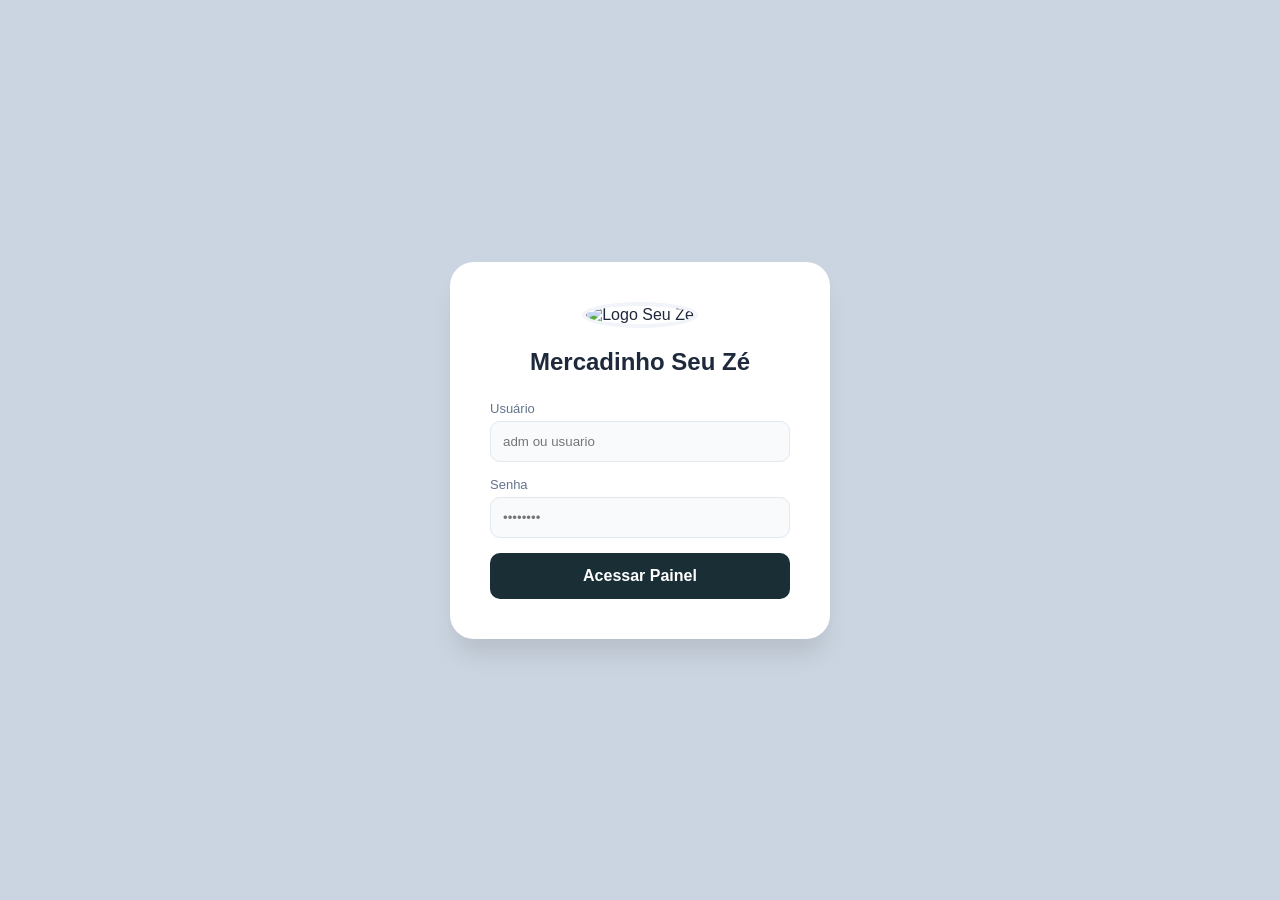
==== index.html @ 3c254aed "Add files via upload" ====
<!DOCTYPE html>
<html lang="pt-BR">
<head>
    <meta charset="UTF-8">
    <meta name="viewport" content="width=device-width, initial-scale=1.0">
    <title>Sistema Mercadinho Seu Zé - Oficial</title>
    <link rel="stylesheet" href="https://cdnjs.cloudflare.com/ajax/libs/font-awesome/6.5.1/css/all.min.css">
    <style>
        :root {
            --bg-body: #f1f5f9;
            --sidebar-color: #ffffff;
            --primary-text: #1e293b;
            --secondary-text: #64748b;
            --accent-blue: #2563eb;
            --border-light: #e2e8f0;
            --danger: #ef4444;
            --success: #10b981;
        }

        * { margin: 0; padding: 0; box-sizing: border-box; font-family: 'Segoe UI', sans-serif; }
        body { background: var(--bg-body); color: var(--primary-text); }

        /* --- TELA DE LOGIN --- */
        .login-screen {
            width: 100%; height: 100vh; background: #cbd5e1;
            display: flex; justify-content: center; align-items: center;
            position: fixed; z-index: 1000;
        }
        .login-box {
            width: 380px; background: white; padding: 40px; border-radius: 24px;
            box-shadow: 0 20px 25px -5px rgba(0, 0, 0, 0.1); text-align: center;
        }
        .login-logo { width: 120px; height: 120px; border-radius: 50%; margin-bottom: 20px; object-fit: cover; border: 4px solid var(--bg-body); }
        .login-box h1 { margin-bottom: 25px; font-size: 24px; color: var(--primary-text); }
        .input-group { text-align: left; margin-bottom: 15px; }
        .input-group label { display: block; font-size: 13px; color: var(--secondary-text); margin-bottom: 5px; }
        .input-group input { width: 100%; padding: 12px; border: 1px solid var(--border-light); border-radius: 10px; outline: none; background: #f8fafc; }
        .login-btn { width: 100%; padding: 14px; background: #1a2e35; color: white; border: none; border-radius: 10px; cursor: pointer; font-weight: bold; font-size: 16px; transition: 0.3s; }
        .login-btn:hover { background: #000; }

        /* --- ESTRUTURA PRINCIPAL --- */
        .system { display: none; }
        .sidebar {
            width: 280px; height: 100vh; background: var(--sidebar-color);
            border-right: 1px solid var(--border-light); position: fixed; padding: 20px;
        }
        .brand { display: flex; flex-direction: column; align-items: center; padding-bottom: 30px; border-bottom: 1px solid var(--border-light); margin-bottom: 20px; }
        .brand img { width: 80px; height: 80px; border-radius: 50%; margin-bottom: 10px; }
        .brand h2 { font-size: 18px; color: var(--primary-text); }

        .menu a {
            display: flex; align-items: center; gap: 12px; color: var(--secondary-text);
            text-decoration: none; padding: 14px; border-radius: 12px; margin-bottom: 5px; cursor: pointer; transition: 0.2s;
        }
        .menu a i { width: 20px; font-size: 18px; }
        .menu a:hover, .menu a.active { background: #f1f5f9; color: var(--accent-blue); font-weight: 600; }

        .main-container { margin-left: 280px; padding: 40px; }
        
        .header { display: flex; justify-content: space-between; align-items: center; margin-bottom: 35px; }
        .user-pill { background: white; padding: 10px 20px; border-radius: 50px; border: 1px solid var(--border-light); font-size: 14px; display: flex; align-items: center; gap: 10px; }

        /* --- SEÇÕES --- */
        .section { display: none; animation: fadeIn 0.3s ease; }
        .section.active { display: block; }
        @keyframes fadeIn { from { opacity: 0; transform: translateY(10px); } to { opacity: 1; transform: translateY(0); } }

        .box { background: white; padding: 30px; border-radius: 20px; border: 1px solid var(--border-light); margin-bottom: 25px; box-shadow: 0 2px 4px rgba(0,0,0,0.02); }
        .box h3 { margin-bottom: 20px; font-size: 20px; display: flex; align-items: center; gap: 10px; }

        /* TABELAS */
        table { width: 100%; border-collapse: collapse; margin-top: 10px; }
        table th { text-align: left; padding: 15px; background: #f8fafc; color: var(--secondary-text); font-size: 13px; font-weight: 600; border-bottom: 2px solid var(--bg-body); }
        table td { padding: 15px; border-bottom: 1px solid #f1f5f9; font-size: 14px; }
        
        .form-grid { display: grid; grid-template-columns: repeat(auto-fit, minmax(180px, 1fr)); gap: 15px; margin-bottom: 20px; }
        .form-group label { display: block; font-size: 12px; margin-bottom: 5px; color: var(--secondary-text); }
        .form-grid input { width: 100%; padding: 12px; border: 1px solid var(--border-light); border-radius: 8px; outline: none; }
        
        .btn { padding: 12px 25px; border: none; border-radius: 10px; cursor: pointer; font-weight: 600; transition: 0.2s; }
        .btn-blue { background: var(--accent-blue); color: white; }
        .btn-blue:hover { background: #1d4ed8; }

        .badge { padding: 4px 10px; border-radius: 6px; font-size: 11px; font-weight: bold; }
        .badge-red { background: #fee2e2; color: var(--danger); }
        .badge-green { background: #dcfce7; color: var(--success); }

        /* ACESSO ADM */
        .adm-only { display: none !important; }
        body.mode-adm .adm-only { display: flex !important; }
        body.mode-adm .adm-only.section.active { display: block !important; }
    </style>
</head>
<body id="appBody">

    <div class="login-screen" id="loginArea">
        <div class="login-box">
            <img src="logo.jpg" alt="Logo Seu Zé" class="login-logo">
            <h1>Mercadinho Seu Zé</h1>
            <div class="input-group">
                <label>Usuário</label>
                <input type="text" id="user" placeholder="adm ou usuario">
            </div>
            <div class="input-group">
                <label>Senha</label>
                <input type="password" id="pass" placeholder="••••••••">
            </div>
            <button class="login-btn" onclick="logar()">Acessar Painel</button>
        </div>
    </div>

    <div class="system" id="sysArea">
        <div class="sidebar">
            <div class="brand">
                <img src="logo.jpg" alt="Logo">
                <h2>Mercadinho do Zé</h2>
            </div>
            <div class="menu">
                <a onclick="irPara('sec-dash', this)" class="active"><i class="fa-solid fa-house-chimney"></i> <span>Dashboard</span></a>
                <a onclick="irPara('sec-estoque', this)"><i class="fa-solid fa-boxes-stacked"></i> <span>Estoque</span></a>
                <a onclick="irPara('sec-dividas', this)" class="adm-only"><i class="fa-solid fa-hand-holding-dollar"></i> <span>Dívidas</span></a>
                <a onclick="irPara('sec-lucros', this)" class="adm-only"><i class="fa-solid fa-chart-line"></i> <span>Lucros</span></a>
                <a onclick="irPara('sec-logs', this)" class="adm-only"><i class="fa-solid fa-clock-rotate-left"></i> <span>Histórico</span></a>
            </div>
        </div>

        <div class="main-container">
            <div class="header">
                <h1 id="screenTitle">Dashboard</h1>
                <div class="user-pill">
                    <i class="fa-solid fa-circle-user"></i>
                    <span id="userName">Usuário</span>
                    <button onclick="location.reload()" style="border:none; background:none; color:var(--danger); cursor:pointer; font-weight:bold; margin-left:10px">Sair</button>
                </div>
            </div>

            <div id="sec-dash" class="section active">
                <div class="box">
                    <h3><i class="fa-solid fa-hand-wave" style="color: #f59e0b;"></i> Olá, <span id="welcomeName">Zé</span>!</h3>
                    <p>Gestão mercadinho.</p>
                </div>
            </div>

            <div id="sec-estoque" class="section">
                <div class="box">
                    <h3><i class="fa-solid fa-plus-circle"></i> Novo Item</h3>
                    <div class="form-grid">
                        <div class="form-group"><label>Nome do Produto</label><input type="text" id="p-nome"></div>
                        <div class="form-group"><label>Qtd em Estoque</label><input type="number" id="p-qtd"></div>
                        <div class="form-group"><label>Custo (R$)</label><input type="number" id="p-custo"></div>
                        <div class="form-group"><label>Venda (R$)</label><input type="number" id="p-venda"></div>
                        <div class="form-group"><label>Vencimento</label><input type="date" id="p-val"></div>
                    </div>
                    <button class="btn btn-blue" onclick="salvarProduto()">Cadastrar no Estoque</button>
                </div>
                <div class="box">
                    <h3><i class="fa-solid fa-list-check"></i> Itens Cadastrados</h3>
                    <table id="tbl-estoque">
                        <thead><tr><th>Produto</th><th>Qtd</th><th>Preço Venda</th><th>Validade</th><th>Status</th><th>Ação</th></tr></thead>
                        <tbody></tbody>
                    </table>
                </div>
            </div>

            <div id="sec-dividas" class="section adm-only">
                <div class="box">
                    <h3><i class="fa-solid fa-user-tag"></i> Registrar "Fiado"</h3>
                    <div class="form-grid">
                        <input type="text" id="d-nome" placeholder="Nome do Cliente">
                        <input type="number" id="d-valor" placeholder="Valor total devido">
                    </div>
                    <button class="btn btn-blue" onclick="salvarDivida()">Salvar no Caderninho</button>
                </div>
                <div class="box">
                    <h3>Clientes Devedores</h3>
                    <table id="tbl-dividas">
                        <thead><tr><th>Cliente</th><th>Dívida</th><th>Ação</th></tr></thead>
                        <tbody></tbody>
                    </table>
                </div>
            </div>

            <div id="sec-lucros" class="section adm-only">
                <div class="box">
                    <h3><i class="fa-solid fa-sack-dollar" style="color: #059669;"></i> Previsão de Ganhos</h3>
                    <table id="tbl-lucros">
                        <thead><tr><th>Produto</th><th>Investimento Total</th><th>Lucro Líquido</th></tr></thead>
                        <tbody></tbody>
                    </table>
                </div>
            </div>

            <div id="sec-logs" class="section adm-only">
                <div class="box">
                    <h3><i class="fa-solid fa-eye"></i> Monitoramento de Ações</h3>
                    <table id="tbl-logs">
                        <thead><tr><th>Data/Hora</th><th>Quem fez</th><th>O que fez</th></tr></thead>
                        <tbody></tbody>
                    </table>
                </div>
            </div>
        </div>
    </div>

    <script>
        let db_estoque = JSON.parse(localStorage.getItem('m_estoque')) || [];
        let db_dividas = JSON.parse(localStorage.getItem('m_dividas')) || [];
        let db_logs = JSON.parse(localStorage.getItem('m_logs')) || [];
        let usuarioLogado = "";

        function logar() {
            const u = document.getElementById('user').value;
            const s = document.getElementById('pass').value;

            if (u === 'adm' && s === 'corinthians') {
                usuarioLogado = "Administrador";
                document.getElementById('appBody').classList.add('mode-adm');
                entrar();
            } else if (u === 'usuario' && s === '01091910') {
                usuarioLogado = "Funcionário";
                entrar();
            } else {
                alert('Usuário ou senha incorretos!');
            }
        }

        function entrar() {
            document.getElementById('loginArea').style.display = 'none';
            document.getElementById('sysArea').style.display = 'block';
            document.getElementById('userName').innerText = usuarioLogado;
            document.getElementById('welcomeName').innerText = usuarioLogado.split(' ')[0];
            atualizarTabelas();
        }

        function irPara(idSec, link) {
            document.querySelectorAll('.section').forEach(s => s.classList.remove('active'));
            document.getElementById(idSec).classList.add('active');
            document.querySelectorAll('.menu a').forEach(a => a.classList.remove('active'));
            link.classList.add('active');
            document.getElementById('screenTitle').innerText = link.innerText;
        }

        function addLog(txt) {
            db_logs.unshift({ data: new Date().toLocaleString(), user: usuarioLogado, acao: txt });
            localStorage.setItem('m_logs', JSON.stringify(db_logs));
        }

        function salvarProduto() {
            const n = document.getElementById('p-nome').value;
            const q = document.getElementById('p-qtd').value;
            const c = document.getElementById('p-custo').value;
            const v = document.getElementById('p-venda').value;
            const d = document.getElementById('p-val').value;

            if(!n || !q) return alert('Campos obrigatórios vazios!');

            db_estoque.push({ id: Date.now(), nome: n, qtd: q, custo: c, venda: v, val: d });
            localStorage.setItem('m_estoque', JSON.stringify(db_estoque));
            addLog(`Cadastrou: ${n}`);
            atualizarTabelas();
            alert('Sucesso!');
        }

        function salvarDivida() {
            const n = document.getElementById('d-nome').value;
            const v = document.getElementById('d-valor').value;
            db_dividas.push({ id: Date.now(), nome: n, valor: v });
            localStorage.setItem('m_dividas', JSON.stringify(db_dividas));
            addLog(`Dívida nova: ${n} (R$ ${v})`);
            atualizarTabelas();
        }

        function atualizarTabelas() {
            const hoje = new Date();

            // Estoque
            document.querySelector('#tbl-estoque tbody').innerHTML = db_estoque.map(p => {
                const val = new Date(p.val);
                const vencido = val < hoje;
                return `
                    <tr>
                        <td><b>${p.nome}</b></td>
                        <td>${p.qtd} un</td>
                        <td>R$ ${p.venda}</td>
                        <td>${p.val || '--'}</td>
                        <td><span class="badge ${vencido ? 'badge-red' : 'badge-green'}">${vencido ? 'Vencido' : 'Ok'}</span></td>
                        <td><i class="fa-solid fa-trash" style="color:red; cursor:pointer" onclick="apagarProduto(${p.id})"></i></td>
                    </tr>
                `;
            }).join('');

            // Dívidas
            document.querySelector('#tbl-dividas tbody').innerHTML = db_dividas.map(d => `
                <tr><td>${d.nome}</td><td style="color:red; font-weight:bold">R$ ${d.valor}</td>
                <td><button class="btn" style="background:#10b981; color:white; padding:5px 10px" onclick="pagar(${d.id})">Quitar</button></td></tr>
            `).join('');

            // Lucros
            document.querySelector('#tbl-lucros tbody').innerHTML = db_estoque.map(p => `
                <tr><td>${p.nome}</td><td>R$ ${p.custo * p.qtd}</td><td style="color:#059669; font-weight:bold">R$ ${(p.venda - p.custo) * p.qtd}</td></tr>
            `).join('');

            // Logs
            document.querySelector('#tbl-logs tbody').innerHTML = db_logs.slice(0, 20).map(l => `
                <tr><td style="font-size:12px">${l.data}</td><td><b>${l.user}</b></td><td>${l.acao}</td></tr>
            `).join('');
        }

        function apagarProduto(id) {
            db_estoque = db_estoque.filter(x => x.id !== id);
            localStorage.setItem('m_estoque', JSON.stringify(db_estoque));
            addLog('Removeu um item do estoque');
            atualizarTabelas();
        }

        function pagar(id) {
            db_dividas = db_dividas.filter(x => x.id !== id);
            localStorage.setItem('m_dividas', JSON.stringify(db_dividas));
            addLog('Recebeu pagamento de dívida');
            atualizarTabelas();
        }
    </script>
</body>
</html>
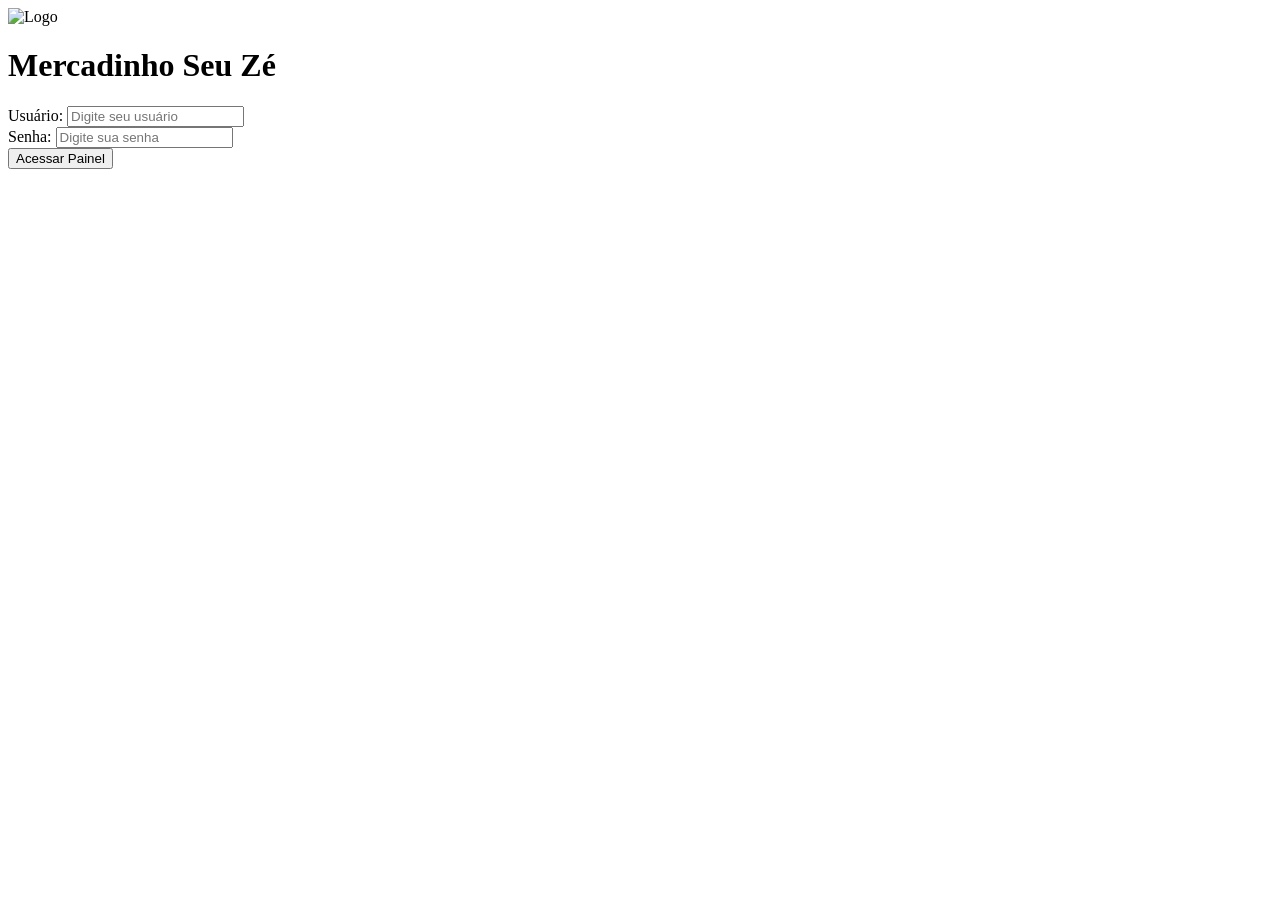
==== commit 92eb90f6: "Update index.html" ====
--- a/index.html
+++ b/index.html
@@ -3,322 +3,25 @@
 <head>
     <meta charset="UTF-8">
     <meta name="viewport" content="width=device-width, initial-scale=1.0">
-    <title>Sistema Mercadinho Seu Zé - Oficial</title>
-    <link rel="stylesheet" href="https://cdnjs.cloudflare.com/ajax/libs/font-awesome/6.5.1/css/all.min.css">
-    <style>
-        :root {
-            --bg-body: #f1f5f9;
-            --sidebar-color: #ffffff;
-            --primary-text: #1e293b;
-            --secondary-text: #64748b;
-            --accent-blue: #2563eb;
-            --border-light: #e2e8f0;
-            --danger: #ef4444;
-            --success: #10b981;
-        }
-
-        * { margin: 0; padding: 0; box-sizing: border-box; font-family: 'Segoe UI', sans-serif; }
-        body { background: var(--bg-body); color: var(--primary-text); }
-
-        /* --- TELA DE LOGIN --- */
-        .login-screen {
-            width: 100%; height: 100vh; background: #cbd5e1;
-            display: flex; justify-content: center; align-items: center;
-            position: fixed; z-index: 1000;
-        }
-        .login-box {
-            width: 380px; background: white; padding: 40px; border-radius: 24px;
-            box-shadow: 0 20px 25px -5px rgba(0, 0, 0, 0.1); text-align: center;
-        }
-        .login-logo { width: 120px; height: 120px; border-radius: 50%; margin-bottom: 20px; object-fit: cover; border: 4px solid var(--bg-body); }
-        .login-box h1 { margin-bottom: 25px; font-size: 24px; color: var(--primary-text); }
-        .input-group { text-align: left; margin-bottom: 15px; }
-        .input-group label { display: block; font-size: 13px; color: var(--secondary-text); margin-bottom: 5px; }
-        .input-group input { width: 100%; padding: 12px; border: 1px solid var(--border-light); border-radius: 10px; outline: none; background: #f8fafc; }
-        .login-btn { width: 100%; padding: 14px; background: #1a2e35; color: white; border: none; border-radius: 10px; cursor: pointer; font-weight: bold; font-size: 16px; transition: 0.3s; }
-        .login-btn:hover { background: #000; }
-
-        /* --- ESTRUTURA PRINCIPAL --- */
-        .system { display: none; }
-        .sidebar {
-            width: 280px; height: 100vh; background: var(--sidebar-color);
-            border-right: 1px solid var(--border-light); position: fixed; padding: 20px;
-        }
-        .brand { display: flex; flex-direction: column; align-items: center; padding-bottom: 30px; border-bottom: 1px solid var(--border-light); margin-bottom: 20px; }
-        .brand img { width: 80px; height: 80px; border-radius: 50%; margin-bottom: 10px; }
-        .brand h2 { font-size: 18px; color: var(--primary-text); }
-
-        .menu a {
-            display: flex; align-items: center; gap: 12px; color: var(--secondary-text);
-            text-decoration: none; padding: 14px; border-radius: 12px; margin-bottom: 5px; cursor: pointer; transition: 0.2s;
-        }
-        .menu a i { width: 20px; font-size: 18px; }
-        .menu a:hover, .menu a.active { background: #f1f5f9; color: var(--accent-blue); font-weight: 600; }
-
-        .main-container { margin-left: 280px; padding: 40px; }
-        
-        .header { display: flex; justify-content: space-between; align-items: center; margin-bottom: 35px; }
-        .user-pill { background: white; padding: 10px 20px; border-radius: 50px; border: 1px solid var(--border-light); font-size: 14px; display: flex; align-items: center; gap: 10px; }
-
-        /* --- SEÇÕES --- */
-        .section { display: none; animation: fadeIn 0.3s ease; }
-        .section.active { display: block; }
-        @keyframes fadeIn { from { opacity: 0; transform: translateY(10px); } to { opacity: 1; transform: translateY(0); } }
-
-        .box { background: white; padding: 30px; border-radius: 20px; border: 1px solid var(--border-light); margin-bottom: 25px; box-shadow: 0 2px 4px rgba(0,0,0,0.02); }
-        .box h3 { margin-bottom: 20px; font-size: 20px; display: flex; align-items: center; gap: 10px; }
-
-        /* TABELAS */
-        table { width: 100%; border-collapse: collapse; margin-top: 10px; }
-        table th { text-align: left; padding: 15px; background: #f8fafc; color: var(--secondary-text); font-size: 13px; font-weight: 600; border-bottom: 2px solid var(--bg-body); }
-        table td { padding: 15px; border-bottom: 1px solid #f1f5f9; font-size: 14px; }
-        
-        .form-grid { display: grid; grid-template-columns: repeat(auto-fit, minmax(180px, 1fr)); gap: 15px; margin-bottom: 20px; }
-        .form-group label { display: block; font-size: 12px; margin-bottom: 5px; color: var(--secondary-text); }
-        .form-grid input { width: 100%; padding: 12px; border: 1px solid var(--border-light); border-radius: 8px; outline: none; }
-        
-        .btn { padding: 12px 25px; border: none; border-radius: 10px; cursor: pointer; font-weight: 600; transition: 0.2s; }
-        .btn-blue { background: var(--accent-blue); color: white; }
-        .btn-blue:hover { background: #1d4ed8; }
-
-        .badge { padding: 4px 10px; border-radius: 6px; font-size: 11px; font-weight: bold; }
-        .badge-red { background: #fee2e2; color: var(--danger); }
-        .badge-green { background: #dcfce7; color: var(--success); }
-
-        /* ACESSO ADM */
-        .adm-only { display: none !important; }
-        body.mode-adm .adm-only { display: flex !important; }
-        body.mode-adm .adm-only.section.active { display: block !important; }
-    </style>
+    <title>Login - Mercadinho Seu Zé</title>
+    <link rel="stylesheet" href="estilo.css">
 </head>
-<body id="appBody">
-
-    <div class="login-screen" id="loginArea">
+<body>
+    <div class="login-screen">
         <div class="login-box">
-            <img src="logo.jpg" alt="Logo Seu Zé" class="login-logo">
+            <img src="logo.jpg" alt="Logo" class="login-logo">
             <h1>Mercadinho Seu Zé</h1>
             <div class="input-group">
-                <label>Usuário</label>
-                <input type="text" id="user" placeholder="adm ou usuario">
+                <label>Usuário:</label>
+                <input type="text" id="user" placeholder="Digite seu usuário">
             </div>
             <div class="input-group">
-                <label>Senha</label>
-                <input type="password" id="pass" placeholder="••••••••">
+                <label>Senha:</label>
+                <input type="password" id="pass" placeholder="Digite sua senha">
             </div>
             <button class="login-btn" onclick="logar()">Acessar Painel</button>
         </div>
     </div>
-
-    <div class="system" id="sysArea">
-        <div class="sidebar">
-            <div class="brand">
-                <img src="logo.jpg" alt="Logo">
-                <h2>Mercadinho do Zé</h2>
-            </div>
-            <div class="menu">
-                <a onclick="irPara('sec-dash', this)" class="active"><i class="fa-solid fa-house-chimney"></i> <span>Dashboard</span></a>
-                <a onclick="irPara('sec-estoque', this)"><i class="fa-solid fa-boxes-stacked"></i> <span>Estoque</span></a>
-                <a onclick="irPara('sec-dividas', this)" class="adm-only"><i class="fa-solid fa-hand-holding-dollar"></i> <span>Dívidas</span></a>
-                <a onclick="irPara('sec-lucros', this)" class="adm-only"><i class="fa-solid fa-chart-line"></i> <span>Lucros</span></a>
-                <a onclick="irPara('sec-logs', this)" class="adm-only"><i class="fa-solid fa-clock-rotate-left"></i> <span>Histórico</span></a>
-            </div>
-        </div>
-
-        <div class="main-container">
-            <div class="header">
-                <h1 id="screenTitle">Dashboard</h1>
-                <div class="user-pill">
-                    <i class="fa-solid fa-circle-user"></i>
-                    <span id="userName">Usuário</span>
-                    <button onclick="location.reload()" style="border:none; background:none; color:var(--danger); cursor:pointer; font-weight:bold; margin-left:10px">Sair</button>
-                </div>
-            </div>
-
-            <div id="sec-dash" class="section active">
-                <div class="box">
-                    <h3><i class="fa-solid fa-hand-wave" style="color: #f59e0b;"></i> Olá, <span id="welcomeName">Zé</span>!</h3>
-                    <p>Gestão mercadinho.</p>
-                </div>
-            </div>
-
-            <div id="sec-estoque" class="section">
-                <div class="box">
-                    <h3><i class="fa-solid fa-plus-circle"></i> Novo Item</h3>
-                    <div class="form-grid">
-                        <div class="form-group"><label>Nome do Produto</label><input type="text" id="p-nome"></div>
-                        <div class="form-group"><label>Qtd em Estoque</label><input type="number" id="p-qtd"></div>
-                        <div class="form-group"><label>Custo (R$)</label><input type="number" id="p-custo"></div>
-                        <div class="form-group"><label>Venda (R$)</label><input type="number" id="p-venda"></div>
-                        <div class="form-group"><label>Vencimento</label><input type="date" id="p-val"></div>
-                    </div>
-                    <button class="btn btn-blue" onclick="salvarProduto()">Cadastrar no Estoque</button>
-                </div>
-                <div class="box">
-                    <h3><i class="fa-solid fa-list-check"></i> Itens Cadastrados</h3>
-                    <table id="tbl-estoque">
-                        <thead><tr><th>Produto</th><th>Qtd</th><th>Preço Venda</th><th>Validade</th><th>Status</th><th>Ação</th></tr></thead>
-                        <tbody></tbody>
-                    </table>
-                </div>
-            </div>
-
-            <div id="sec-dividas" class="section adm-only">
-                <div class="box">
-                    <h3><i class="fa-solid fa-user-tag"></i> Registrar "Fiado"</h3>
-                    <div class="form-grid">
-                        <input type="text" id="d-nome" placeholder="Nome do Cliente">
-                        <input type="number" id="d-valor" placeholder="Valor total devido">
-                    </div>
-                    <button class="btn btn-blue" onclick="salvarDivida()">Salvar no Caderninho</button>
-                </div>
-                <div class="box">
-                    <h3>Clientes Devedores</h3>
-                    <table id="tbl-dividas">
-                        <thead><tr><th>Cliente</th><th>Dívida</th><th>Ação</th></tr></thead>
-                        <tbody></tbody>
-                    </table>
-                </div>
-            </div>
-
-            <div id="sec-lucros" class="section adm-only">
-                <div class="box">
-                    <h3><i class="fa-solid fa-sack-dollar" style="color: #059669;"></i> Previsão de Ganhos</h3>
-                    <table id="tbl-lucros">
-                        <thead><tr><th>Produto</th><th>Investimento Total</th><th>Lucro Líquido</th></tr></thead>
-                        <tbody></tbody>
-                    </table>
-                </div>
-            </div>
-
-            <div id="sec-logs" class="section adm-only">
-                <div class="box">
-                    <h3><i class="fa-solid fa-eye"></i> Monitoramento de Ações</h3>
-                    <table id="tbl-logs">
-                        <thead><tr><th>Data/Hora</th><th>Quem fez</th><th>O que fez</th></tr></thead>
-                        <tbody></tbody>
-                    </table>
-                </div>
-            </div>
-        </div>
-    </div>
-
-    <script>
-        let db_estoque = JSON.parse(localStorage.getItem('m_estoque')) || [];
-        let db_dividas = JSON.parse(localStorage.getItem('m_dividas')) || [];
-        let db_logs = JSON.parse(localStorage.getItem('m_logs')) || [];
-        let usuarioLogado = "";
-
-        function logar() {
-            const u = document.getElementById('user').value;
-            const s = document.getElementById('pass').value;
-
-            if (u === 'adm' && s === 'corinthians') {
-                usuarioLogado = "Administrador";
-                document.getElementById('appBody').classList.add('mode-adm');
-                entrar();
-            } else if (u === 'usuario' && s === '01091910') {
-                usuarioLogado = "Funcionário";
-                entrar();
-            } else {
-                alert('Usuário ou senha incorretos!');
-            }
-        }
-
-        function entrar() {
-            document.getElementById('loginArea').style.display = 'none';
-            document.getElementById('sysArea').style.display = 'block';
-            document.getElementById('userName').innerText = usuarioLogado;
-            document.getElementById('welcomeName').innerText = usuarioLogado.split(' ')[0];
-            atualizarTabelas();
-        }
-
-        function irPara(idSec, link) {
-            document.querySelectorAll('.section').forEach(s => s.classList.remove('active'));
-            document.getElementById(idSec).classList.add('active');
-            document.querySelectorAll('.menu a').forEach(a => a.classList.remove('active'));
-            link.classList.add('active');
-            document.getElementById('screenTitle').innerText = link.innerText;
-        }
-
-        function addLog(txt) {
-            db_logs.unshift({ data: new Date().toLocaleString(), user: usuarioLogado, acao: txt });
-            localStorage.setItem('m_logs', JSON.stringify(db_logs));
-        }
-
-        function salvarProduto() {
-            const n = document.getElementById('p-nome').value;
-            const q = document.getElementById('p-qtd').value;
-            const c = document.getElementById('p-custo').value;
-            const v = document.getElementById('p-venda').value;
-            const d = document.getElementById('p-val').value;
-
-            if(!n || !q) return alert('Campos obrigatórios vazios!');
-
-            db_estoque.push({ id: Date.now(), nome: n, qtd: q, custo: c, venda: v, val: d });
-            localStorage.setItem('m_estoque', JSON.stringify(db_estoque));
-            addLog(`Cadastrou: ${n}`);
-            atualizarTabelas();
-            alert('Sucesso!');
-        }
-
-        function salvarDivida() {
-            const n = document.getElementById('d-nome').value;
-            const v = document.getElementById('d-valor').value;
-            db_dividas.push({ id: Date.now(), nome: n, valor: v });
-            localStorage.setItem('m_dividas', JSON.stringify(db_dividas));
-            addLog(`Dívida nova: ${n} (R$ ${v})`);
-            atualizarTabelas();
-        }
-
-        function atualizarTabelas() {
-            const hoje = new Date();
-
-            // Estoque
-            document.querySelector('#tbl-estoque tbody').innerHTML = db_estoque.map(p => {
-                const val = new Date(p.val);
-                const vencido = val < hoje;
-                return `
-                    <tr>
-                        <td><b>${p.nome}</b></td>
-                        <td>${p.qtd} un</td>
-                        <td>R$ ${p.venda}</td>
-                        <td>${p.val || '--'}</td>
-                        <td><span class="badge ${vencido ? 'badge-red' : 'badge-green'}">${vencido ? 'Vencido' : 'Ok'}</span></td>
-                        <td><i class="fa-solid fa-trash" style="color:red; cursor:pointer" onclick="apagarProduto(${p.id})"></i></td>
-                    </tr>
-                `;
-            }).join('');
-
-            // Dívidas
-            document.querySelector('#tbl-dividas tbody').innerHTML = db_dividas.map(d => `
-                <tr><td>${d.nome}</td><td style="color:red; font-weight:bold">R$ ${d.valor}</td>
-                <td><button class="btn" style="background:#10b981; color:white; padding:5px 10px" onclick="pagar(${d.id})">Quitar</button></td></tr>
-            `).join('');
-
-            // Lucros
-            document.querySelector('#tbl-lucros tbody').innerHTML = db_estoque.map(p => `
-                <tr><td>${p.nome}</td><td>R$ ${p.custo * p.qtd}</td><td style="color:#059669; font-weight:bold">R$ ${(p.venda - p.custo) * p.qtd}</td></tr>
-            `).join('');
-
-            // Logs
-            document.querySelector('#tbl-logs tbody').innerHTML = db_logs.slice(0, 20).map(l => `
-                <tr><td style="font-size:12px">${l.data}</td><td><b>${l.user}</b></td><td>${l.acao}</td></tr>
-            `).join('');
-        }
-
-        function apagarProduto(id) {
-            db_estoque = db_estoque.filter(x => x.id !== id);
-            localStorage.setItem('m_estoque', JSON.stringify(db_estoque));
-            addLog('Removeu um item do estoque');
-            atualizarTabelas();
-        }
-
-        function pagar(id) {
-            db_dividas = db_dividas.filter(x => x.id !== id);
-            localStorage.setItem('m_dividas', JSON.stringify(db_dividas));
-            addLog('Recebeu pagamento de dívida');
-            atualizarTabelas();
-        }
-    </script>
+    <script src="sistema.js"></script>
 </body>
-</html>+</html>
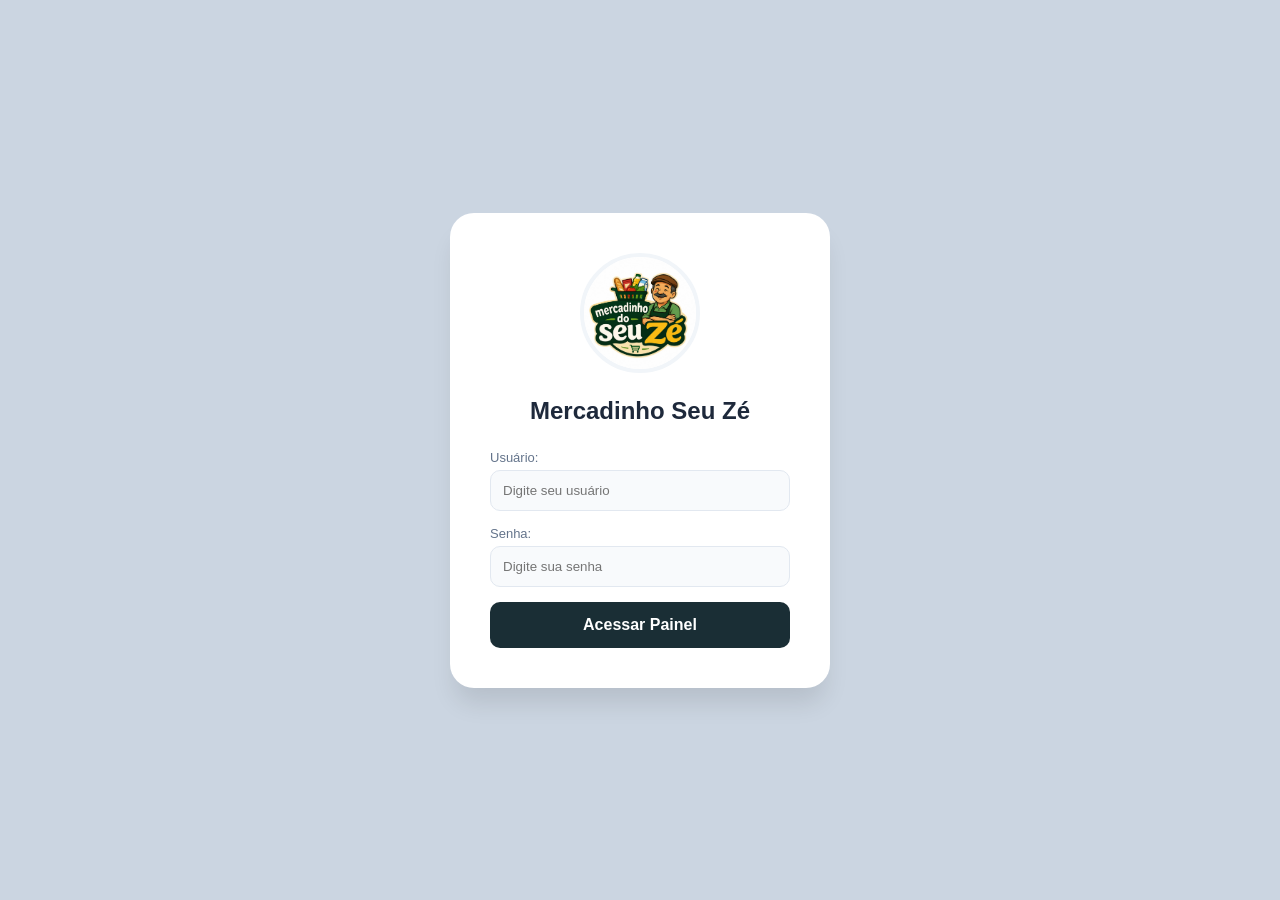
==== commit 54b5b91b: "Correção: ajustar caminhos de CSS, logo e JavaScript" ====
--- a/index.html
+++ b/index.html
@@ -4,12 +4,12 @@
     <meta charset="UTF-8">
     <meta name="viewport" content="width=device-width, initial-scale=1.0">
     <title>Login - Mercadinho Seu Zé</title>
-    <link rel="stylesheet" href="estilo.css">
+    <link rel="stylesheet" href="Trab/estilo.css">
 </head>
 <body>
     <div class="login-screen">
         <div class="login-box">
-            <img src="logo.jpg" alt="Logo" class="login-logo">
+            <img src="Logo.jpg" alt="Logo" class="login-logo">
             <h1>Mercadinho Seu Zé</h1>
             <div class="input-group">
                 <label>Usuário:</label>
@@ -22,6 +22,6 @@
             <button class="login-btn" onclick="logar()">Acessar Painel</button>
         </div>
     </div>
-    <script src="sistema.js"></script>
+    <script src="Trab/sistema.js"></script>
 </body>
 </html>
--- a/Trab/estilo.css
+++ b/Trab/estilo.css
@@ -0,0 +1,77 @@
+:root {
+    --bg-body: #f1f5f9;
+    --sidebar-color: #ffffff;
+    --primary-text: #1e293b;
+    --secondary-text: #64748b;
+    --accent-color: #2563eb;
+    --border-light: #e2e8f0;
+    --danger: #ef4444;
+    --success: #10b981;
+}
+
+body.mode-adm {
+    --accent-color: #1e1b4b;
+    --bg-body: #f8fafc;
+}
+
+body.mode-funci {
+    --accent-color: #0284c7;
+    --bg-body: #f0fdfa;
+}
+
+* { margin: 0; padding: 0; box-sizing: border-box; font-family: 'Segoe UI', sans-serif; }
+body { background: var(--bg-body); color: var(--primary-text); transition: background 0.3s; }
+
+/* --- LOGIN --- */
+.login-screen {
+    width: 100%; height: 100vh; background: #cbd5e1;
+    display: flex; justify-content: center; align-items: center;
+}
+.login-box {
+    width: 380px; background: white; padding: 40px; border-radius: 24px;
+    box-shadow: 0 20px 25px -5px rgba(0, 0, 0, 0.1); text-align: center;
+}
+.login-logo { width: 120px; height: 120px; border-radius: 50%; margin-bottom: 20px; object-fit: cover; border: 4px solid var(--bg-body); }
+.login-box h1 { margin-bottom: 25px; font-size: 24px; }
+.input-group { text-align: left; margin-bottom: 15px; }
+.input-group label { display: block; font-size: 13px; color: var(--secondary-text); margin-bottom: 5px; }
+.input-group input { width: 100%; padding: 12px; border: 1px solid var(--border-light); border-radius: 10px; outline: none; background: #f8fafc; }
+.login-btn { width: 100%; padding: 14px; background: #1a2e35; color: white; border: none; border-radius: 10px; cursor: pointer; font-weight: bold; font-size: 16px; transition: 0.3s; }
+.login-btn:hover { background: #000; }
+
+/* --- ESTRUTURA --- */
+.system { display: flex; width: 100%; min-height: 100vh; }
+.sidebar {
+    width: 280px; height: 100vh; background: var(--sidebar-color);
+    border-right: 1px solid var(--border-light); position: fixed; top: 0; left: 0; padding: 20px; z-index: 10;
+}
+.brand { display: flex; flex-direction: column; align-items: center; padding-bottom: 30px; border-bottom: 1px solid var(--border-light); margin-bottom: 20px; }
+.brand img { width: 80px; height: 80px; border-radius: 50%; margin-bottom: 10px; }
+.brand h2 { font-size: 18px; }
+
+.menu a {
+    display: flex; align-items: center; gap: 12px; color: var(--secondary-text);
+    text-transform: none; text-decoration: none; padding: 14px; border-radius: 12px; margin-bottom: 5px; cursor: pointer; transition: 0.2s;
+}
+.menu a i { width: 20px; font-size: 18px; }
+.menu a:hover, .menu a.active { background: #f1f5f9; color: var(--accent-color); font-weight: 600; }
+
+.main-container { margin-left: 280px; padding: 40px; flex-grow: 1; min-height: 100vh; }
+.header { display: flex; justify-content: space-between; align-items: center; margin-bottom: 35px; }
+.user-pill { background: white; padding: 10px 20px; border-radius: 50px; border: 1px solid var(--border-light); font-size: 14px; display: flex; align-items: center; gap: 10px; }
+
+.box { background: white; padding: 30px; border-radius: 20px; border: 1px solid var(--border-light); margin-bottom: 25px; }
+.box h3 { margin-bottom: 20px; font-size: 20px; display: flex; align-items: center; gap: 10px; color: var(--accent-color); }
+
+/* COMPONENTES */
+table { width: 100%; border-collapse: collapse; margin-top: 10px; }
+table th { text-align: left; padding: 15px; background: #f8fafc; color: var(--secondary-text); font-size: 13px; border-bottom: 2px solid var(--bg-body); }
+table td { padding: 15px; border-bottom: 1px solid #f1f5f9; font-size: 14px; }
+.form-grid { display: grid; grid-template-columns: repeat(auto-fit, minmax(180px, 1fr)); gap: 15px; margin-bottom: 20px; }
+.form-group label { display: block; font-size: 12px; margin-bottom: 5px; color: var(--secondary-text); }
+.form-grid input { width: 100%; padding: 12px; border: 1px solid var(--border-light); border-radius: 8px; outline: none; }
+.btn { padding: 12px 25px; border: none; border-radius: 10px; cursor: pointer; font-weight: 600; transition: 0.2s; }
+.btn-blue { background: var(--accent-color); color: white; }
+.badge { padding: 4px 10px; border-radius: 6px; font-size: 11px; font-weight: bold; }
+.badge-red { background: #fee2e2; color: var(--danger); }
+.badge-green { background: #dcfce7; color: var(--success); }
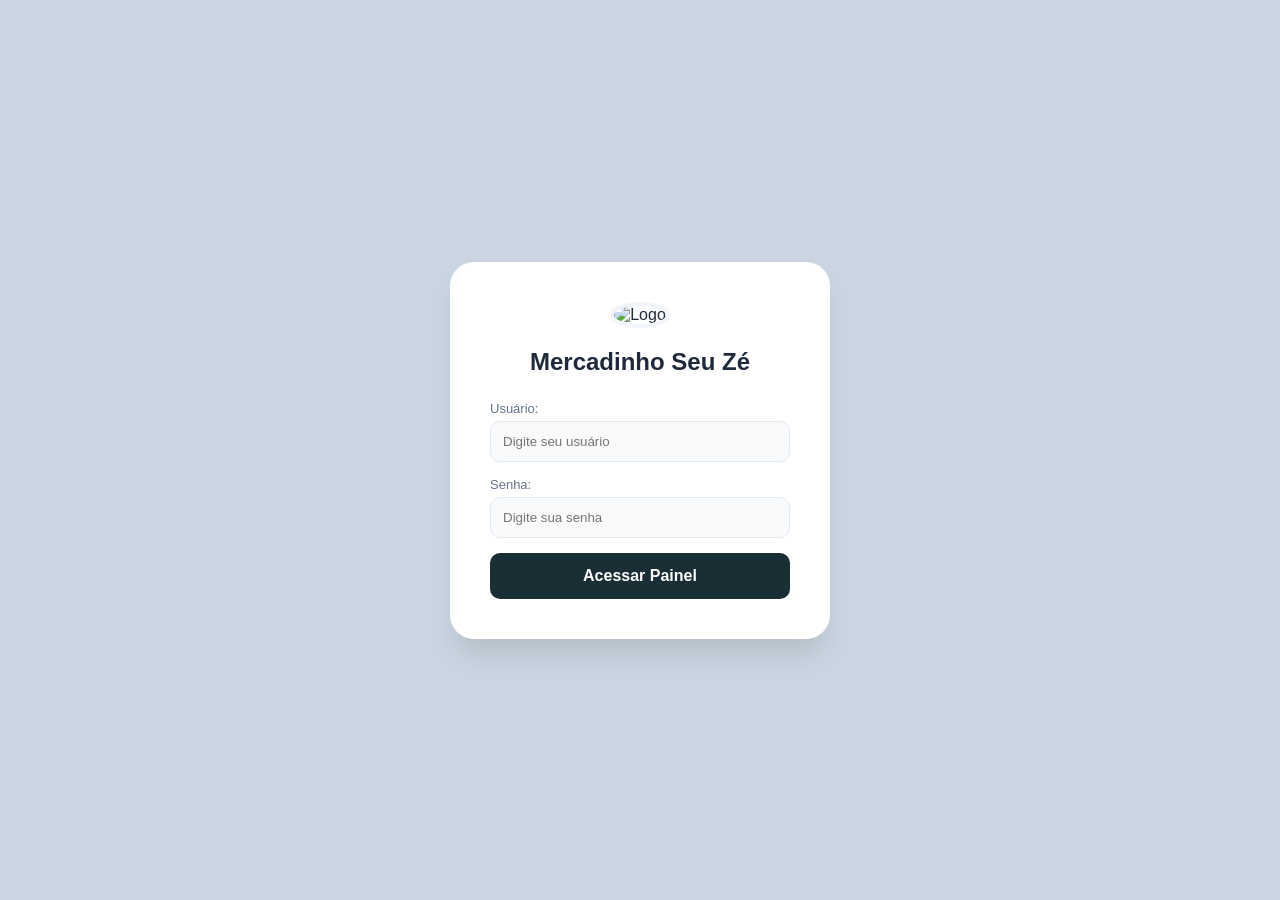
==== commit 581b5b74: "Corrigir: padronizar nome da logo para minúscula (logo.jpg)" ====
--- a/index.html
+++ b/index.html
@@ -4,12 +4,12 @@
     <meta charset="UTF-8">
     <meta name="viewport" content="width=device-width, initial-scale=1.0">
     <title>Login - Mercadinho Seu Zé</title>
-    <link rel="stylesheet" href="Trab/estilo.css">
+    <link rel="stylesheet" href="estilo.css">
 </head>
 <body>
     <div class="login-screen">
         <div class="login-box">
-            <img src="Logo.jpg" alt="Logo" class="login-logo">
+            <img src="logo.jpg" alt="Logo" class="login-logo">
             <h1>Mercadinho Seu Zé</h1>
             <div class="input-group">
                 <label>Usuário:</label>
@@ -22,6 +22,6 @@
             <button class="login-btn" onclick="logar()">Acessar Painel</button>
         </div>
     </div>
-    <script src="Trab/sistema.js"></script>
+    <script src="sistema.js"></script>
 </body>
-</html>
+</html>
--- a/estilo.css
+++ b/estilo.css
@@ -0,0 +1,77 @@
+:root {
+    --bg-body: #f1f5f9;
+    --sidebar-color: #ffffff;
+    --primary-text: #1e293b;
+    --secondary-text: #64748b;
+    --accent-color: #2563eb;
+    --border-light: #e2e8f0;
+    --danger: #ef4444;
+    --success: #10b981;
+}
+
+body.mode-adm {
+    --accent-color: #1e1b4b;
+    --bg-body: #f8fafc;
+}
+
+body.mode-funci {
+    --accent-color: #0284c7;
+    --bg-body: #f0fdfa;
+}
+
+* { margin: 0; padding: 0; box-sizing: border-box; font-family: 'Segoe UI', sans-serif; }
+body { background: var(--bg-body); color: var(--primary-text); transition: background 0.3s; }
+
+/* --- LOGIN --- */
+.login-screen {
+    width: 100%; height: 100vh; background: #cbd5e1;
+    display: flex; justify-content: center; align-items: center;
+}
+.login-box {
+    width: 380px; background: white; padding: 40px; border-radius: 24px;
+    box-shadow: 0 20px 25px -5px rgba(0, 0, 0, 0.1); text-align: center;
+}
+.login-logo { width: 120px; height: 120px; border-radius: 50%; margin-bottom: 20px; object-fit: cover; border: 4px solid var(--bg-body); }
+.login-box h1 { margin-bottom: 25px; font-size: 24px; }
+.input-group { text-align: left; margin-bottom: 15px; }
+.input-group label { display: block; font-size: 13px; color: var(--secondary-text); margin-bottom: 5px; }
+.input-group input { width: 100%; padding: 12px; border: 1px solid var(--border-light); border-radius: 10px; outline: none; background: #f8fafc; }
+.login-btn { width: 100%; padding: 14px; background: #1a2e35; color: white; border: none; border-radius: 10px; cursor: pointer; font-weight: bold; font-size: 16px; transition: 0.3s; }
+.login-btn:hover { background: #000; }
+
+/* --- ESTRUTURA --- */
+.system { display: flex; width: 100%; min-height: 100vh; }
+.sidebar {
+    width: 280px; height: 100vh; background: var(--sidebar-color);
+    border-right: 1px solid var(--border-light); position: fixed; top: 0; left: 0; padding: 20px; z-index: 10;
+}
+.brand { display: flex; flex-direction: column; align-items: center; padding-bottom: 30px; border-bottom: 1px solid var(--border-light); margin-bottom: 20px; }
+.brand img { width: 80px; height: 80px; border-radius: 50%; margin-bottom: 10px; }
+.brand h2 { font-size: 18px; }
+
+.menu a {
+    display: flex; align-items: center; gap: 12px; color: var(--secondary-text);
+    text-transform: none; text-decoration: none; padding: 14px; border-radius: 12px; margin-bottom: 5px; cursor: pointer; transition: 0.2s;
+}
+.menu a i { width: 20px; font-size: 18px; }
+.menu a:hover, .menu a.active { background: #f1f5f9; color: var(--accent-color); font-weight: 600; }
+
+.main-container { margin-left: 280px; padding: 40px; flex-grow: 1; min-height: 100vh; }
+.header { display: flex; justify-content: space-between; align-items: center; margin-bottom: 35px; }
+.user-pill { background: white; padding: 10px 20px; border-radius: 50px; border: 1px solid var(--border-light); font-size: 14px; display: flex; align-items: center; gap: 10px; }
+
+.box { background: white; padding: 30px; border-radius: 20px; border: 1px solid var(--border-light); margin-bottom: 25px; }
+.box h3 { margin-bottom: 20px; font-size: 20px; display: flex; align-items: center; gap: 10px; color: var(--accent-color); }
+
+/* COMPONENTES */
+table { width: 100%; border-collapse: collapse; margin-top: 10px; }
+table th { text-align: left; padding: 15px; background: #f8fafc; color: var(--secondary-text); font-size: 13px; border-bottom: 2px solid var(--bg-body); }
+table td { padding: 15px; border-bottom: 1px solid #f1f5f9; font-size: 14px; }
+.form-grid { display: grid; grid-template-columns: repeat(auto-fit, minmax(180px, 1fr)); gap: 15px; margin-bottom: 20px; }
+.form-group label { display: block; font-size: 12px; margin-bottom: 5px; color: var(--secondary-text); }
+.form-grid input { width: 100%; padding: 12px; border: 1px solid var(--border-light); border-radius: 8px; outline: none; }
+.btn { padding: 12px 25px; border: none; border-radius: 10px; cursor: pointer; font-weight: 600; transition: 0.2s; }
+.btn-blue { background: var(--accent-color); color: white; }
+.badge { padding: 4px 10px; border-radius: 6px; font-size: 11px; font-weight: bold; }
+.badge-red { background: #fee2e2; color: var(--danger); }
+.badge-green { background: #dcfce7; color: var(--success); }
